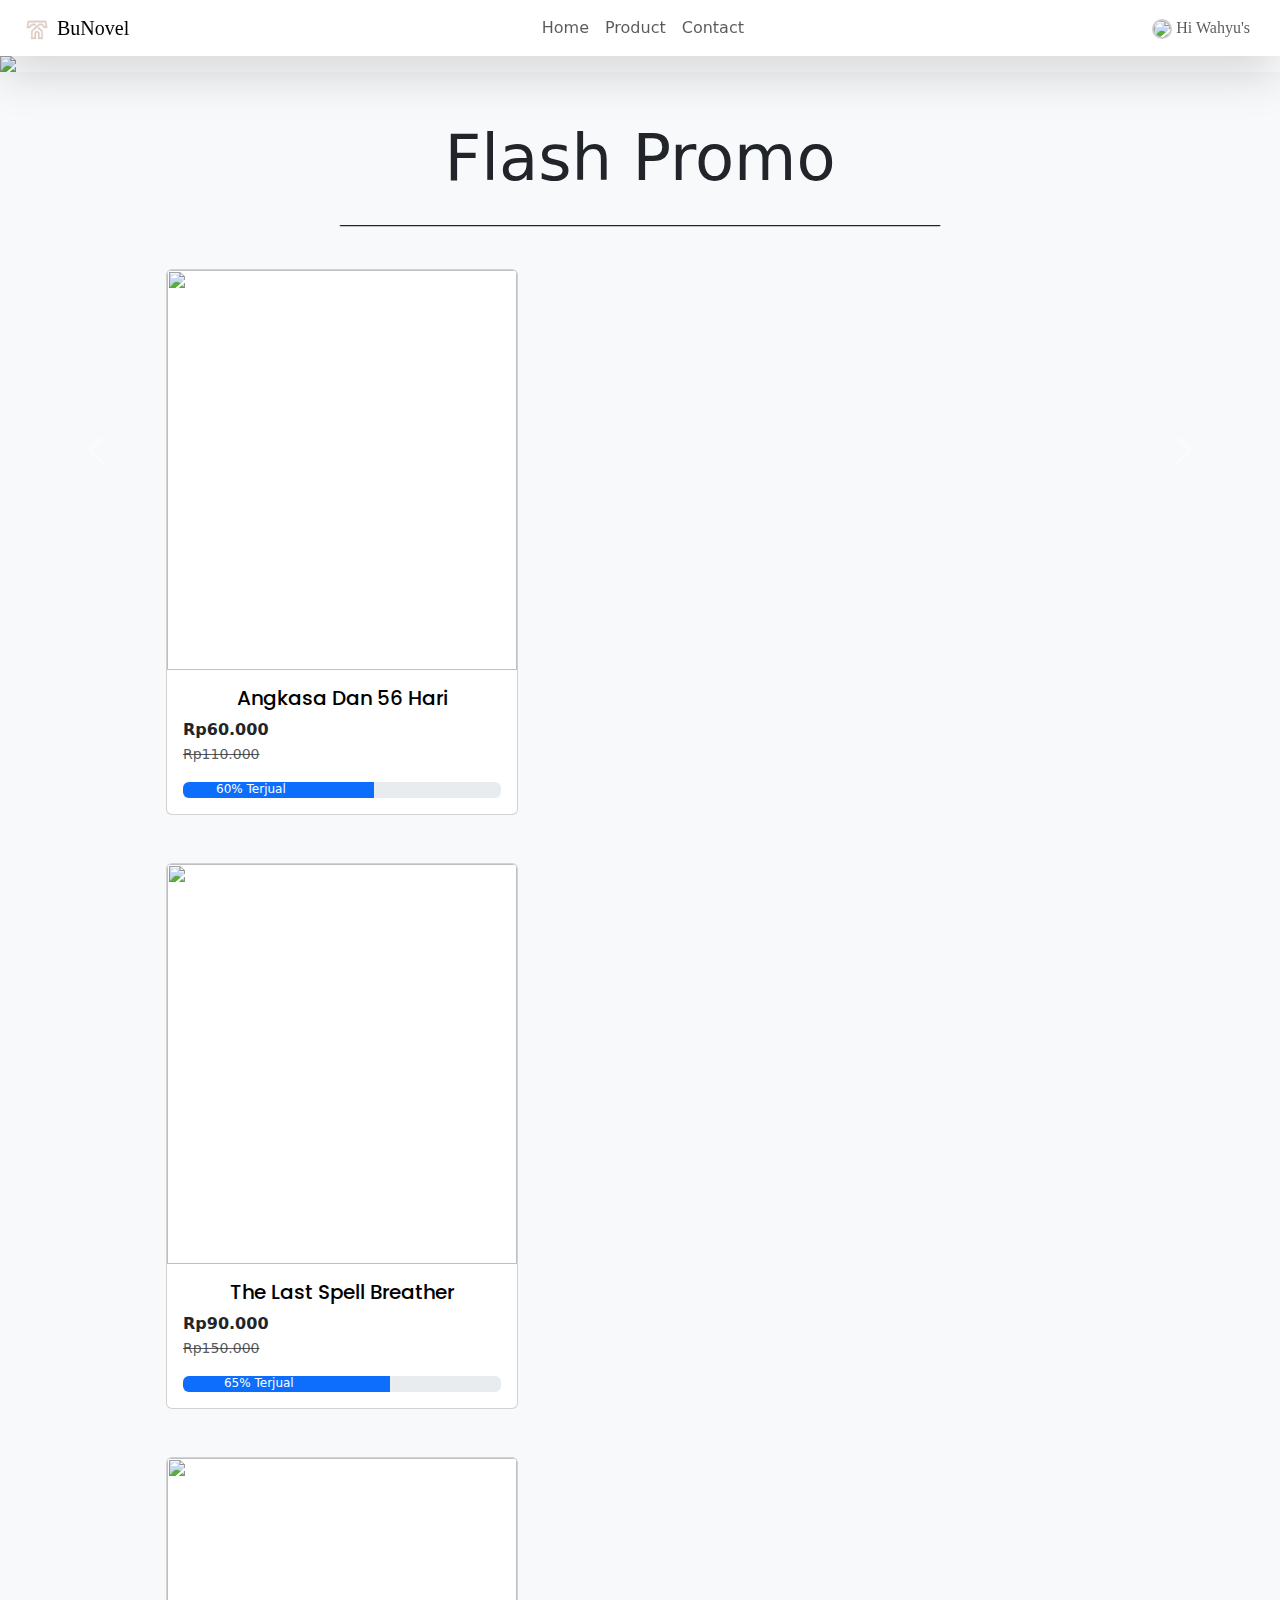
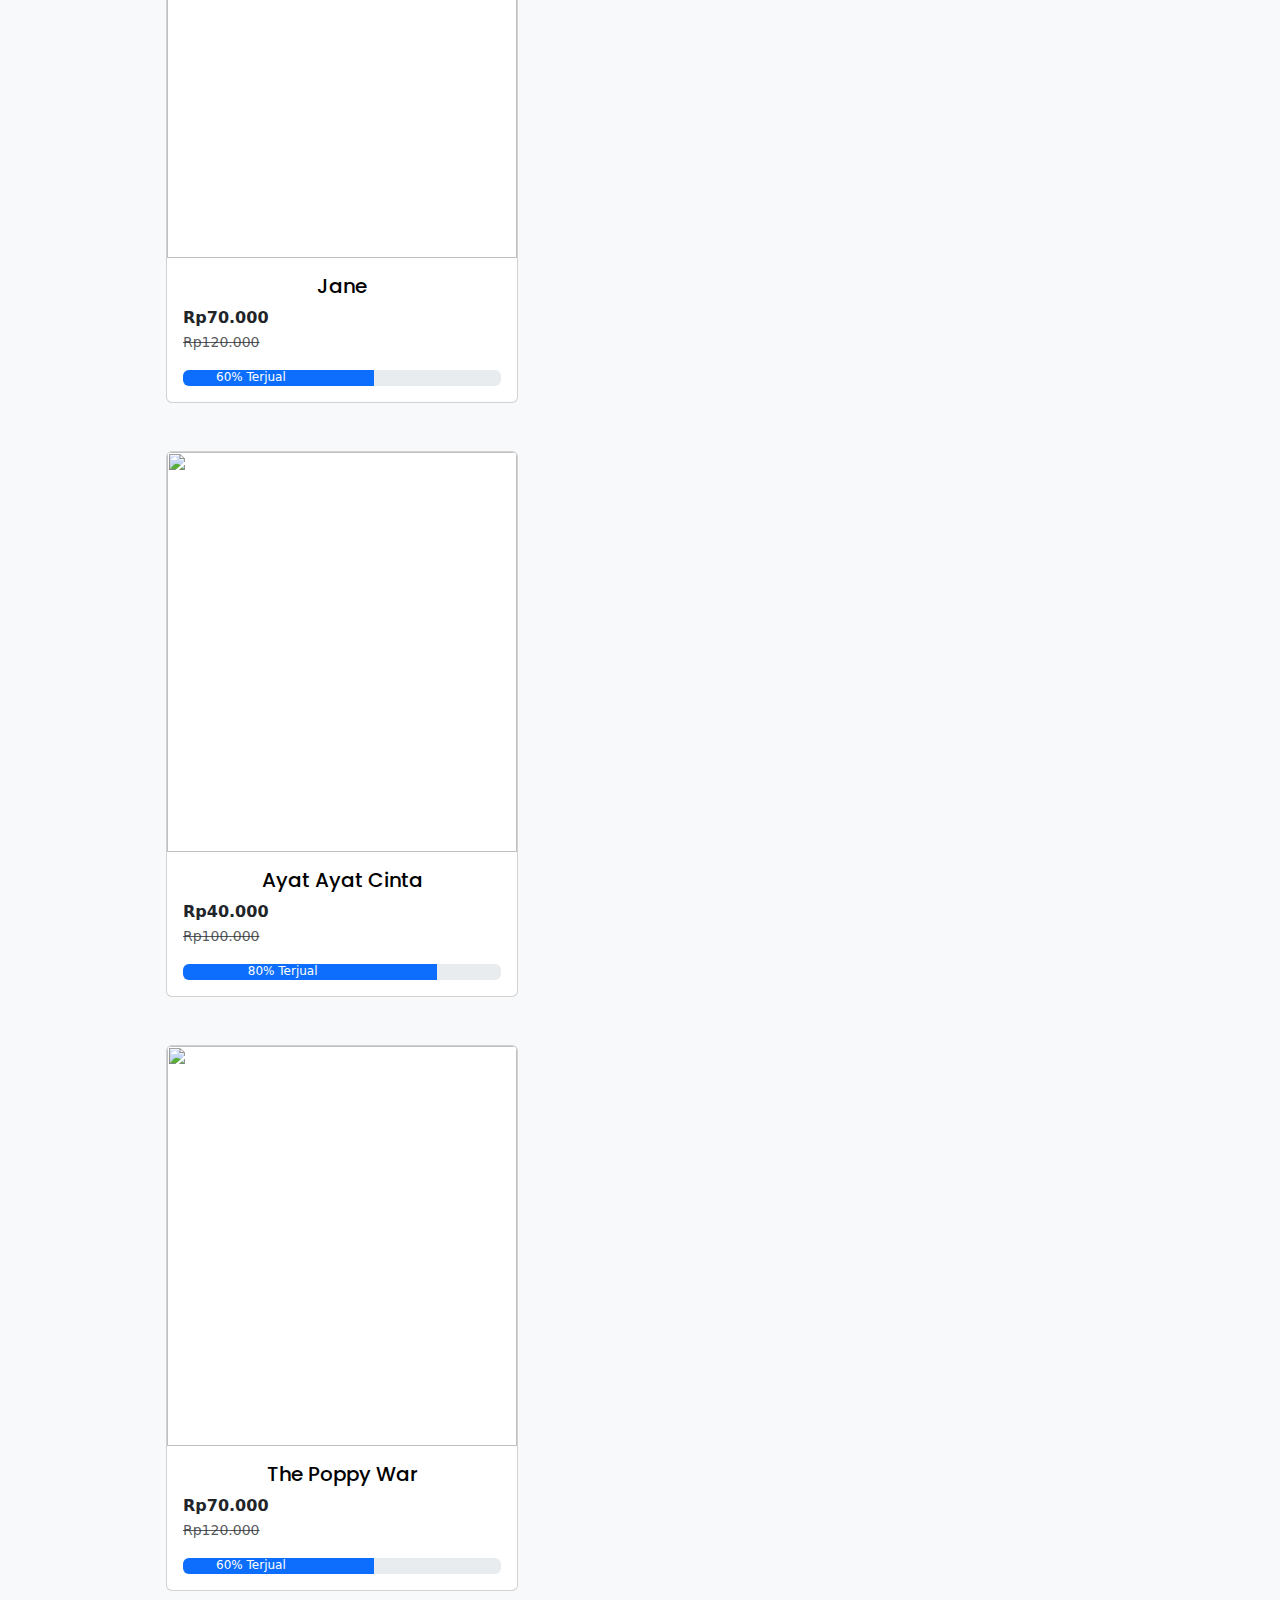
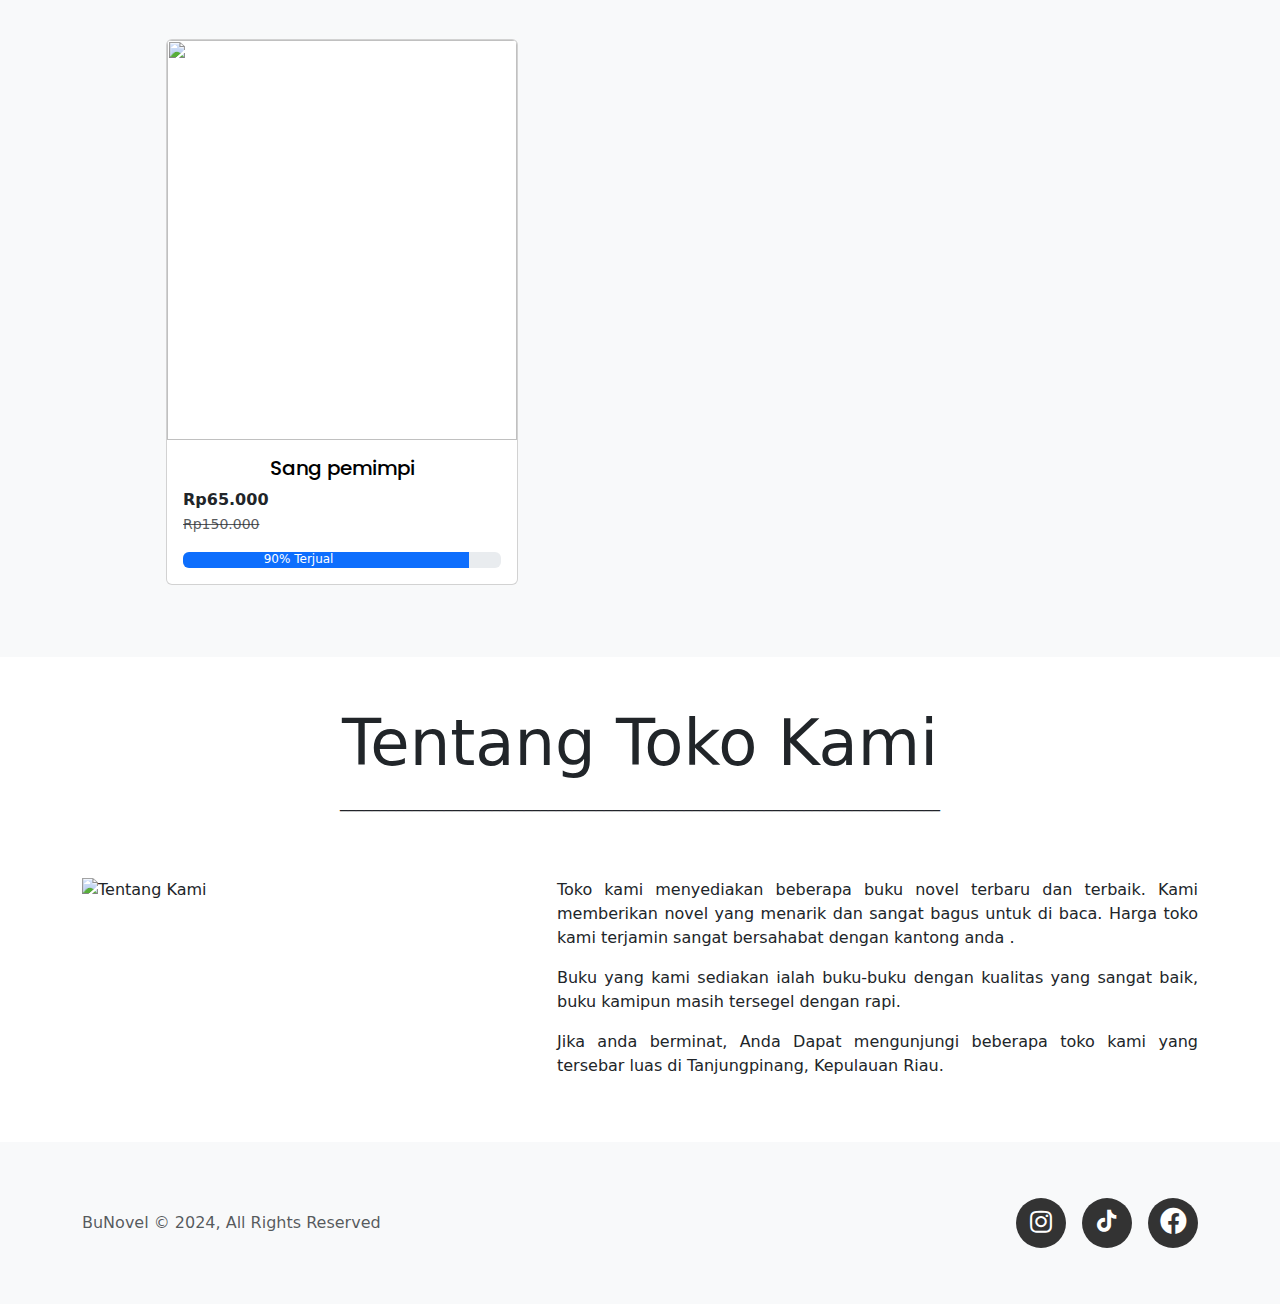
==== home.html @ 708df7e6 "first commit" ====
<!DOCTYPE html>
<html lang="en">
<head>
    <meta charset="UTF-8">
    <meta name="viewport" content="width=device-width, initial-scale=1.0">
    <link href="https://cdn.jsdelivr.net/npm/bootstrap@5.3.3/dist/css/bootstrap.min.css" rel="stylesheet" integrity="sha384-QWTKZyjpPEjISv5WaRU9OFeRpok6YctnYmDr5pNlyT2bRjXh0JMhjY6hW+ALEwIH" crossorigin="anonymous">
    <link rel="stylesheet" href="style.css">
    <!-- Add the slick-theme.css if you want default styling -->
    <link rel="stylesheet" type="text/css" href="https://cdn.jsdelivr.net/npm/slick-carousel@1.8.1/slick/slick.css"/>
    <!-- Add the slick-theme.css if you want default styling -->
    <link rel="stylesheet" type="text/css" href="https://cdn.jsdelivr.net/npm/slick-carousel@1.8.1/slick/slick-theme.css"/>
    <link href="https://cdn.lineicons.com/4.0/lineicons.css" rel="stylesheet" />
    <script src="https://unpkg.com/feather-icons"></script>
    <link rel="stylesheet" href="https://use.fontawesome.com/releases/v5.15.4/css/all.css">
    <link rel="shortcut icon" href="img-logo/logo-tokokita.png" type="image/x-icon"> 
    <title>Home</title>
</head>
<body style="overflow-x: hidden;">
    <!-- navbar -->
    <nav class="navbar navbar-expand-lg bg-body shadow-lg fixed-top">
        <div class="container-fluid">
          <a class="navbar-brand" href="#" style="font-family: serif; margin-left: 10px;">
            <img src="img-logo/logo-tokokita.png" alt="Logo" width="30" height="24" class="d-inline-block align-text-top">
            BuNovel
          </a>
          <button class="navbar-toggler" type="button" data-bs-toggle="collapse" data-bs-target="#navbarText" aria-controls="navbarText" aria-expanded="false" aria-label="Toggle navigation">
            <span class="navbar-toggler-icon"></span>
          </button>
          <div class="collapse navbar-collapse" id="navbarText">
            <ul class="navbar-nav mb-2 mb-lg-0">
              <li class="nav-item">
                <a class="nav-link" href="home.html">Home</a>
              </li>
              <li class="nav-item">
                <a class="nav-link" href="product.html">Product</a>
              </li>
              <li class="nav-item">
                <a class="nav-link" href="contact.html">Contact</a>
              </li>
            </ul>
            <ul class="navbar-nav me-auto mb-2 mb-lg-0 haya">
              <li class="nav-item">
                  <button type="button" class="position-relative" style="border: none; background: none;">
                      <a href="#" class="nav-link" id="shopping-cart-button">
                          <i data-feather="shopping-cart"></i>
                      </a>
                  </button>
              </li>
            </ul>
            <ul class="navbar-nav ms-auto mb-2 mb-lg-0 prof" style="margin-right: 10px;">
              <li class="nav-item dropdown">
                  <a class="nav-link" href="#" id="navbarDropdown" role="button" data-bs-toggle="dropdown" aria-expanded="false" style="font-family: 'Times New Roman'">
                      <img src="https://i1.sndcdn.com/artworks-5MuyfNhSnbkWAyOA-lWwDVg-t500x500.jpg" class="rounded-circle">
                      Hi Wahyu's
                  </a>
                  <ul class="dropdown-menu" style="width: auto;">
                      <!-- <li><a class="dropdown-item" href="#">Profile</a></li>
                      <li><hr class="dropdown-divider"></li> -->
                      <li><a class="dropdown-item" href="loginpage-fix/login-page.html">Logout</a></li>
                  </ul>
              </li>
            </ul>
          </div>
        </div>
    </nav>

    <!-- latar -->
    <div class="latar" style="margin: 0; padding: 0; margin-top: 56px;">
            <div id="carouselExampleInterval" class="carousel slide" data-bs-ride="carousel">
                <div class="carousel-indicators">
                    <button type="button" data-bs-target="#carouselExampleDark" data-bs-slide-to="0" class="active" aria-current="true" aria-label="Slide 1"></button>
                    <button type="button" data-bs-target="#carouselExampleDark" data-bs-slide-to="1" aria-label="Slide 2"></button>
                    <button type="button" data-bs-target="#carouselExampleDark" data-bs-slide-to="2" aria-label="Slide 3"></button>
                </div>
                <div class="carousel-inner">
                  <div class="carousel-item active" data-bs-interval="2000">
                    <img src="https://www.ideabox.co.id/wp-content/uploads/2023/08/novel.webp" class="d-block w-100">
                    <div class="carousel-caption d-none d-md-block" style="margin-bottom: 110px;">
                      <div class="coming-soon-overlay">
                        <p>Coming Soon Agustus 2024</p>
                      </div>
                    </div>
                  </div>
                  <div class="carousel-item" data-bs-interval="2000">
                    <img src="https://ustatic.priceza.co.id/img/upload/10-novel-indonesia-terbaik-1.jpg" class="d-block w-100">
                    <div class="carousel-caption d-none d-md-block" style="margin-bottom: 110px;">
                      <div class="coming-soon-overlay">
                        <p>Coming Soon</p>
                      </div>
                    </div>
                  </div>
                  <div class="carousel-item" data-bs-interval="2000">
                    <img src="https://www.gramedia.com/blog/content/images/2019/09/21_8_19_5-buku-yang-judulnya-bikin-baper.jpg" class="d-block w-100">
                    <div class="carousel-caption d-none d-md-block" style="margin-bottom: 110px;">
                      <div class="coming-soon-overlay">
                        <p>Coming Soon 2025</p>
                      </div>
                    </div>
                  </div>
                  </div>
                </div>
                <button class="carousel-control-prev" type="button" data-bs-target="#carouselExampleInterval" data-bs-slide="prev">
                  <span class="carousel-control-prev-icon" aria-hidden="true"></span>
                  <span class="visually-hidden">Previous</span>
                </button>
                <button class="carousel-control-next" type="button" data-bs-target="#carouselExampleInterval" data-bs-slide="next">
                  <span class="carousel-control-next-icon" aria-hidden="true"></span>
                  <span class="visually-hidden">Next</span>
                </button>
              </div>
    </div>

   <!-- pilihan -->
   <div class="container-fluid pt-5 pb-5 bg-light">
      <div class="container">
          <h3 class="display-3 text-center" id="promo"><b>Flash Promo</b></h3>
          <p class="text-center">___________________________________________________________________________</p>
          <div class="product-list px-2 ps-md-5 ms-md-1">
            <div class="me-md-3 py-2">
              <div class="card-border-0 position-relative mx-3">
                <div class="row">
                  <div class="col-auto">
                    <div class="card mb-3 mt-3 w-90 pou">
                      <img src="https://cdn.gramedia.com/uploads/items/9786239712716.jpg" class="card-img-top img-fluid" style="height: 400px; width: 350px;">
                      <div class="card-body">
                        <h5 class="card-title text-center" style="font-family: 'Poppins', sans-serif;"><a href="product.html" style="color: black; text-decoration: none;">Angkasa Dan 56 Hari</a></h5>
                        <p class="card-text"><b>Rp60.000</b><br><small class="text-muted"><del>Rp110.000</del></small></p>
                        <div class="progress">
                          <div class="progress-bar" role="progressbar" style="width: 60%;" aria-valuenow="60" aria-valuemin="0" aria-valuemax="100"><p style="margin-right: 55px; margin-bottom: 1.5px;">60% Terjual</p></div>
                        </div>
                      </div>
                    </div>
                  </div>
                </div>
              </div>
            </div>
            <div class="me-md-3 py-2">
              <div class="card-border-0 position-relative mx-3">
                <div class="row">
                  <div class="col-auto">
                    <div class="card mb-3 mt-3 w-90 pou">
                      <img src="https://bukukita.com/babacms/displaybuku/116930_f.jpg" class="card-img-top img-fluid" style="height: 400px; width: 350px;">
                      <div class="card-body">
                        <h5 class="card-title text-center" style="font-family: 'Poppins', sans-serif;"><a href="product.html" style="color: black; text-decoration: none;">The Last Spell Breather</a></h5>
                        <p class="card-text"><b>Rp90.000</b><br><small class="text-muted"><del>Rp150.000</del></small></p>
                        <div class="progress">
                          <div class="progress-bar" role="progressbar" style="width: 65%;" aria-valuenow="65" aria-valuemin="0" aria-valuemax="100"><p style="margin-right: 55px; margin-bottom: 1.5px;">65% Terjual</p></div>
                        </div>
                      </div>
                    </div>
                  </div>
                </div>
              </div>
            </div>
            <div class="me-md-3 py-2">
              <div class="card-border-0 position-relative mx-3">
                <div class="row">
                  <div class="col-auto">
                    <div class="card mb-3 mt-3 w-90 pou">
                      <img src="https://bukurepublika.id/wp-content/uploads/2021/11/CD-Jane.jpg" class="card-img-top img-fluid" style="height: 400px; width: 350px;">
                      <div class="card-body">
                        <h5 class="card-title text-center" style="font-family: 'Poppins', sans-serif;"><a href="product.html" style="color: black; text-decoration: none;">Jane</a></h5>
                        <p class="card-text"><b>Rp70.000</b><br><small class="text-muted"><del>Rp120.000</del></small></p>
                        <div class="progress">
                          <div class="progress-bar" role="progressbar" style="width: 60%;" aria-valuenow="60" aria-valuemin="0" aria-valuemax="100"><p style="margin-right: 55px; margin-bottom: 1.5px;">60% Terjual</p></div>
                        </div>
                      </div>
                    </div>
                  </div>
                </div>
              </div>
            </div>
            <div class="me-md-3 py-2">
              <div class="card-border-0 position-relative mx-3">
                <div class="row">
                  <div class="col-auto">
                    <div class="card mb-3 mt-3 w-90 pou">
                      <img src="https://cdn1-production-images-kly.akamaized.net/vmO7bBQfyI4bWahHujrKiygU2Ps=/500x667/smart/filters:quality(75):strip_icc():format(webp)/kly-media-production/medias/925940/original/032865000_1436602413-ciri-ciri_novel.jpg" class="card-img-top img-fluid" style="height: 400px; width: 350px;">
                      <div class="card-body">
                        <h5 class="card-title text-center" style="font-family: 'Poppins', sans-serif;"><a href="product.html" style="color: black; text-decoration: none;">Ayat Ayat Cinta</a></h5>
                        <p class="card-text"><b>Rp40.000</b><br><small class="text-muted"><del>Rp100.000</del></small></p>
                        <div class="progress">
                          <div class="progress-bar" role="progressbar" style="width: 80%;" aria-valuenow="80" aria-valuemin="0" aria-valuemax="100"><p style="margin-right: 55px; margin-bottom: 1.5px;">80% Terjual</p></div>
                        </div>
                      </div>
                    </div>
                  </div>
                </div>
              </div>
            </div>
            <div class="me-md-3 py-2">
              <div class="card-border-0 position-relative mx-3">
                <div class="row">
                  <div class="col-auto">
                    <div class="card mb-3 mt-3 w-90 pou">
                      <img src="https://cdn.gramedia.com/uploads/items/9786020634951_the_poppy_war_cov.jpg" class="card-img-top img-fluid" style="height: 400px; width: 350px;">
                      <div class="card-body">
                        <h5 class="card-title text-center" style="font-family: 'Poppins', sans-serif;"><a href="product.html" style="color: black; text-decoration: none;">The Poppy War</a></h5>
                        <p class="card-text"><b>Rp70.000</b><br><small class="text-muted"><del>Rp120.000</del></small></p>
                        <div class="progress">
                          <div class="progress-bar" role="progressbar" style="width: 60%;" aria-valuenow="60" aria-valuemin="0" aria-valuemax="100"><p style="margin-right: 55px; margin-bottom: 1.5px;">60% Terjual</p></div>
                        </div>
                      </div>
                    </div>
                  </div>
                </div>
              </div>
            </div>
            <div class="me-md-3 py-2">
              <div class="card-border-0 position-relative mx-3">
                <div class="row">
                  <div class="col-auto">
                    <div class="card mb-3 mt-3 w-90 pou">
                      <img src="https://cdn.gramedia.com/uploads/items/9786028811378_New-Edition-Sang-Pemimpi.jpg" class="card-img-top img-fluid" style="height: 400px; width: 350px;">
                      <div class="card-body">
                        <h5 class="card-title text-center" style="font-family: 'Poppins', sans-serif;"><a href="product.html" style="color: black; text-decoration: none;">Sang pemimpi</a></h5>
                        <p class="card-text"><b>Rp65.000</b><br><small class="text-muted"><del>Rp150.000</del></small></p>
                        <div class="progress">
                          <div class="progress-bar" role="progressbar" style="width: 90%;" aria-valuenow="90" aria-valuemin="0" aria-valuemax="100"><p style="margin-right: 55px; margin-bottom: 1.5px;">90% Terjual</p></div>
                        </div>
                      </div>
                    </div>
                  </div>
                </div>
              </div>
            </div>
          </div>

      </div> 
   </div>

   <!-- pengenalan -->
   <div class="container-fluid pt-5 pb-5">
    <div class="container">
        <h2 class="display-3 text-center" id="tentang">Tentang Toko Kami</h2>
        <p class="text-center">___________________________________________________________________________</p>
        <div class="row pt-5">
            <div class="col-md-5">
                <img src="https://img.pikbest.com/wp/202347/spacious-library-room-featuring-chairs-bookshelves-and-a-blank-photo-frame-3d-interior-design-sketch_9757215.jpg!bwr800" class="img-fluid mb-3" alt="Tentang Kami">
            </div>
            <div class="col-md-7 mt-3 mt-md-0">
                <p style="text-align: justify;">
                  Toko kami menyediakan beberapa 
                  buku novel terbaru dan terbaik. 
                  Kami memberikan novel yang menarik dan 
                  sangat bagus untuk di baca. Harga toko kami 
                  terjamin sangat bersahabat dengan kantong anda .</p>
                <p style="text-align: justify;">
                  Buku yang kami sediakan ialah buku-buku dengan kualitas yang sangat baik, 
                  buku kamipun masih tersegel dengan rapi. 
                </p>
                <p style="text-align: justify;">
                  Jika anda berminat, Anda Dapat mengunjungi beberapa toko kami yang tersebar luas di Tanjungpinang, Kepulauan Riau. 
                </p>
            </div>
        </div>
    </div>
   </div>


   <!-- wm sekalian footer -->
   <div class="container-fluid pb-3 pt-3 bg-light">
    <div class="container">
      <footer class="d-flex flex-wrap justify-content-between align-items-center py-3 my-4 ">
        <div class="col-md-4 d-flex align-items-center">
          <span class="mb-3 mb-md-0 text-muted">BuNovel &copy; 2024, All Rights Reserved</span>
        </div>
    
        <ul class="nav col-md-4 justify-content-end list-unstyled d-flex">
          <li class="ms-3"><a class="text-muted atur-logo" href="#" style="line-height: 55px;"><i class="fab fa-instagram atur" style="font-size: 25px; margin-left: 14px;"></i></a></li>
          <li class="ms-3"><a class="text-muted atur-logo" href="#" style="line-height: 52px;"><i class="fab fa-tiktok atur" style="font-size: 22px; margin-left: 15px;"></i></a></li>
          <li class="ms-3"><a class="text-muted atur-logo" href="#" style="line-height: 56.8px;"><i class="fab fa-facebook atur" style="font-size: 27px; margin-left: 12px;"></i></a></li>
        </ul>
      </footer>
    </div>
   </div>

    <!-- bagian atas -->
    <script>
      feather.replace()
    </script>

  <script src="https://code.jquery.com/jquery-3.7.1.min.js" integrity="sha256-/JqT3SQfawRcv/BIHPThkBvs0OEvtFFmqPF/lYI/Cxo=" crossorigin="anonymous"></script>
    <script type="text/javascript" src="https://cdn.jsdelivr.net/npm/slick-carousel@1.8.1/slick/slick.min.js"></script>
    <script src="https://cdn.jsdelivr.net/npm/@popperjs/core@2.11.8/dist/umd/popper.min.js" integrity="sha384-I7E8VVD/ismYTF4hNIPjVp/Zjvgyol6VFvRkX/vR+Vc4jQkC+hVqc2pM8ODewa9r" crossorigin="anonymous"></script>
    <script src="https://cdn.jsdelivr.net/npm/bootstrap@5.3.3/dist/js/bootstrap.min.js" integrity="sha384-0pUGZvbkm6XF6gxjEnlmuGrJXVbNuzT9qBBavbLwCsOGabYfZo0T0to5eqruptLy" crossorigin="anonymous"></script>
    <script src="script-slick.js"></script>
    <script src="script.js"></script>
  </body>
</html>
---- style.css ----
@import url('https://fonts.googleapis.com/css2?family=Poppins:wght@400;600;800&display=swap');

.latar img {
    max-height: 561px;
    width: auto;
    max-width: 100%;
}
/* 
.crop-img {
    object-fit: cover;
} */


.product-list>.nextArrowBtn ,
.product-list>.prevArrowBtn {
    position: absolute;
    z-index: 1000;
    border: 2px solid #000;
    color: #000;
    bottom: -20%;
    width: 2.75rem;
    height: 2.75rem;
    background-color: #fff;
    font-size: 1rem;
    line-height: 2.625rem;
    text-align: center;
    cursor: pointer;
}

.product-list>.prevArrowBtn {
    top: 50%;
    left: 0%;
    border-radius: 50%;
}
.product-list>.nextArrowBtn {
    top: 50%;
    left: auto;
    right: -2%;
    border-radius: 50%;
}

@media (max-width: 600px) {

    .product-list>.prevArrowBtn {
        top: 50%;
        left: 0%;
        border-radius: 50%;
    }

    .product-list>.nextArrowBtn {
        top: 50%;
        left: auto;
        right: 0%;
        border-radius: 50%;
    }    

    .pou {
        margin: 3rem;
    }

    .slick-dots {
        left: -3px;
    }

}

.product-list .slick-dots li.slick-active button {
    background: linear-gradient(162.41deg, #43BAFF 1.77%, #7141B1 92.78%);
}

.product-list .slick-dots li button:focus,
.product-list .slick-dots li button:hover {
    outline: none;
    background: linear-gradient(162.41deg, #43BAFF 1.77%, #7141B1 92.78%);
}

.product-list>.slick-list {
    padding: 0 0 0 0 !important;
}
.product-list .slick-dots li button{
    width: 100%;
    height: 5px;
    background-color: #c1c3c5;
    display: unset;
    padding: 0;
}
.product-list .slick-dots li {
    margin: 10px;
}
.product-list .slick-dots li button::before{
    content: "";
}
.product-list .slick-dots {
    display: block;
    width: 100%;
    padding-left: 0;
    bottom: -7%;
}

.product-list .card::after,
.product-list .card::before {
    left: 0;
    z-index: -1;
    width: 100%;
    content: "";
    height: 100%;
    background: #fff;
    border-radius: 5px;
    position: absolute;
    transition: 500ms all ease;
}

.product-list .card::before {
    background: linear-gradient(162.41deg, #43BAFF 1.77%, #7141B1 92.78%);
}


.product-list .card:hover::before {
    left: 0;
}

.col.my-auto {
    text-align: center;
}
/* 
<!-- <div class="card mb-3 mt-3 w-25">
            <img src="https://www.kaosfullprinting.com/wp-content/uploads/2023/03/Baju-Koko-Keren-Terbaru.jpg" class="card-img-top img-fluid" >
            <div class="card-body">
              <h5 class="card-title text-center" style="font-family: 'Poppins', sans-serif;"><a href="#" style="color: black; text-decoration: none;">Kokoh Pria type 3</a></h5>
              <p class="card-text"><b>Rp70.000</b><br><small class="text-muted"><del>Rp120.000</del></small></p>
              <div class="progress">
                <div class="progress-bar" role="progressbar" style="width: 60%;" aria-valuenow="60" aria-valuemin="0" aria-valuemax="100"><p style="margin-right: 55px; margin-bottom: 1.5px;">60% Terjual</p></div>
              </div>
            </div>
          </div> --> */

.prof img {   
    width: 35px;
    border: 2px solid #cccccc;
}

.atur-logo {
    display: inline-block;
    width: 50px;
    height: 50px;
    border-radius: 50%;
    background-color: #333;
}

.atur {
    color: white;
    margin-right: auto;
}

@media (min-width: 992px) {
    .navbar-nav {
        margin-left: 388.5px;
    }
    .haya {
        margin-left: 310px;
    }
    .pou {
        margin: 1rem;
    }
    .slick-dots{
        left: 11.5px;
    }
}

/* Shopping Cart */

#shopping-cart-button{
    position: relative;
}

#shopping-cart-button .quantity-badge{
    display: inline-block;
    padding: 1px 5px;
    background-color: red;
    border-radius: 8px;
    font-size: 0.6rem;
    position: absolute;
    bottom: 6px;
    right: -3px;
}

.shopping-cart {
    position: absolute;
    top: 100%;
    right: -100%;
    height: 100vh;
    width: 25rem;
    padding: 0 1.5rem;
    background-color: rgb(226, 217, 217);
    color: var(--bg);
    transition: 0.3s;
    max-height: 517px; /* atau tinggi yang sesuai */
    overflow-y: auto;
  }
  
  .shopping-cart.active {
    right: 0;
  }
  
  .shopping-cart .cart-item {
    margin: 2rem 0;
    display: flex;
    align-items: center;
    gap: 1.5rem;
    padding-bottom: 1rem;
    border-bottom: 1px dashed #6d6b6b;
    position: relative;
  }
  
  .shopping-cart img {
    height: 5rem;
    border-radius: 50%;
  }
  
  .shopping-cart h3 {
    font-size: 1.2rem;
  }

  .shopping-cart h4, .shopping-cart h5{
    font-size: 1.6rem;
    margin-top: -1rem;
    text-align: center;
  }
  
  .shopping-cart .item-price {
    font-size: 1rem;
  }
  
  .shopping-cart .cart-item #add,
  .shopping-cart .cart-item #remove{
    display: inline-block;
    padding: 1px 4px;
    cursor: pointer;
    margin: 0 5px;
    background-color: black;
    color: white;
    font-weight: bold;
    font-size: 0.8rem;
  }

  .btn-grad {
    background: linear-gradient(45deg, red, green);
    background-size: 200% 200%;
    transition: background-position 0.5s;
    color: white;
}
.btn-grad:hover {
    background-position: right center;
}

.coming-soon-overlay {
    position: absolute;
    top: 200%;
    left: 50%;
    transform: translate(-50%, -50%);
    font-size: 24px;
    font-weight: bold;
  }
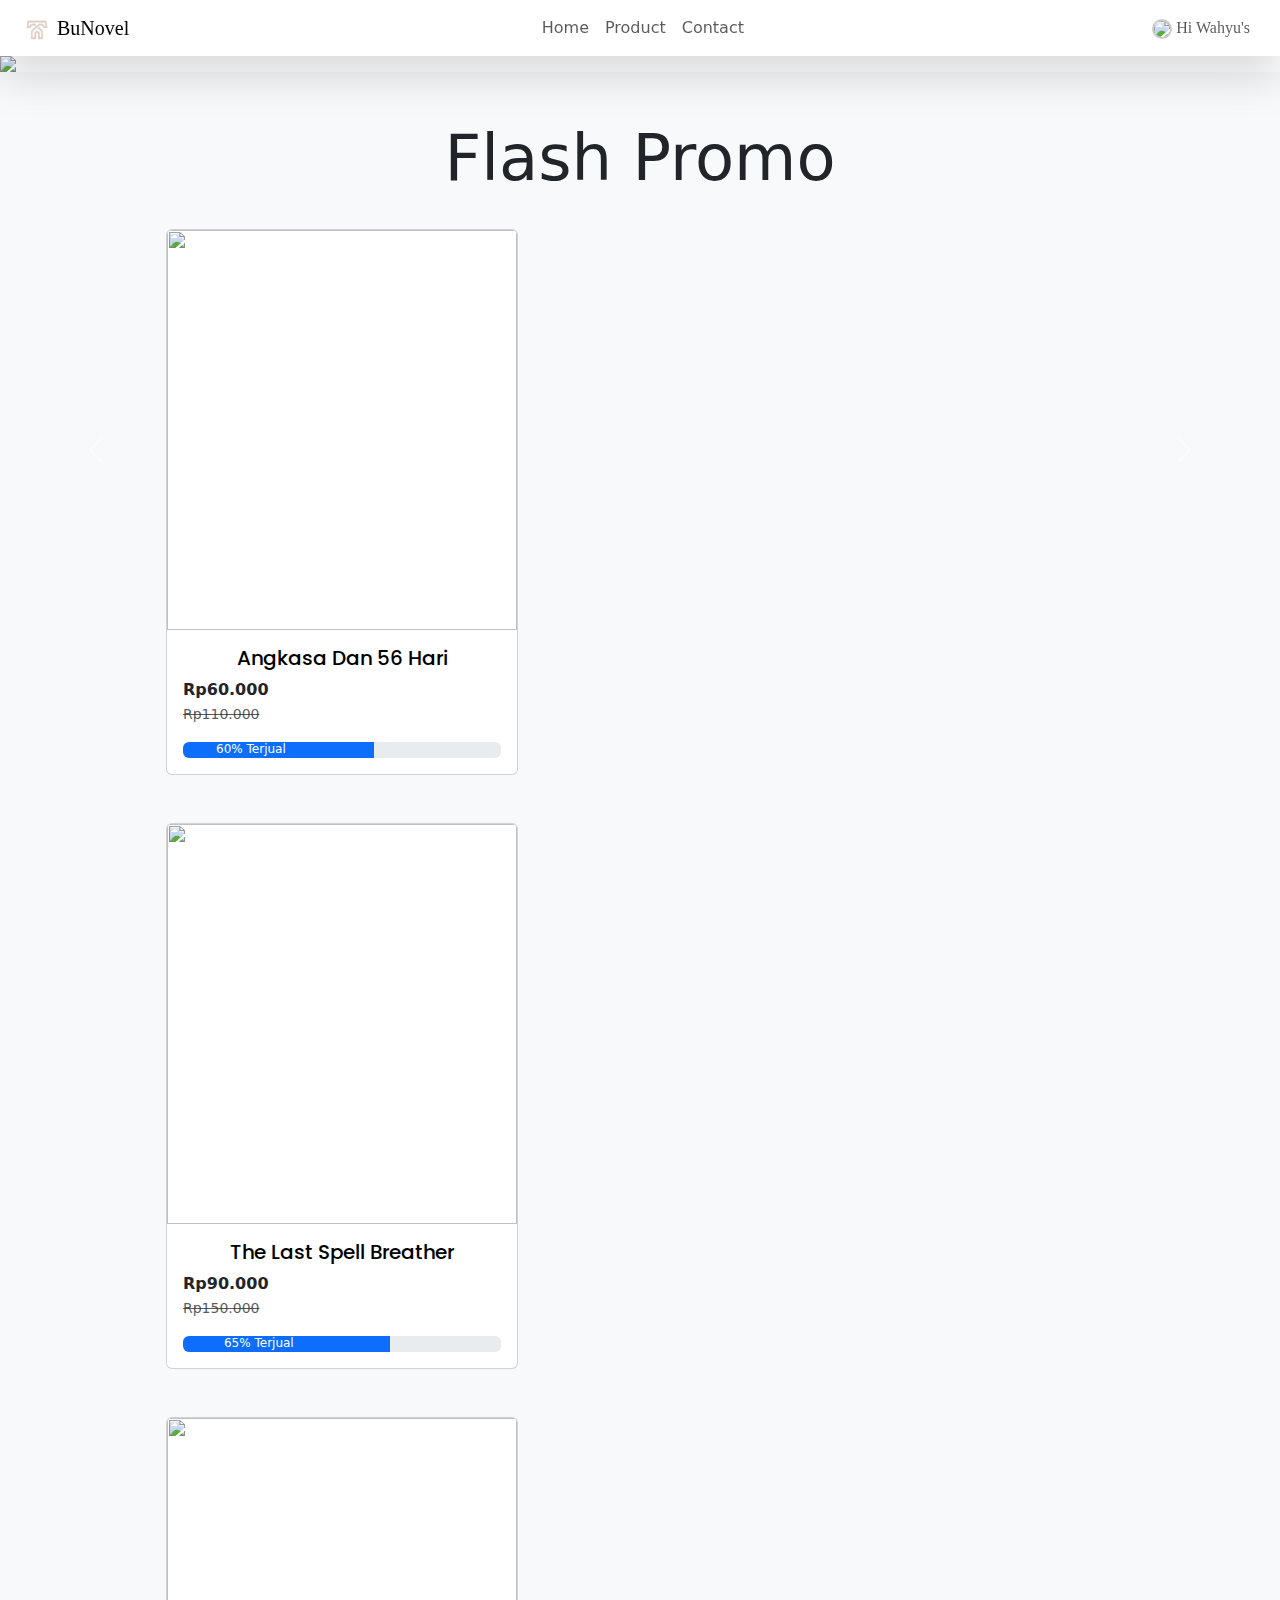
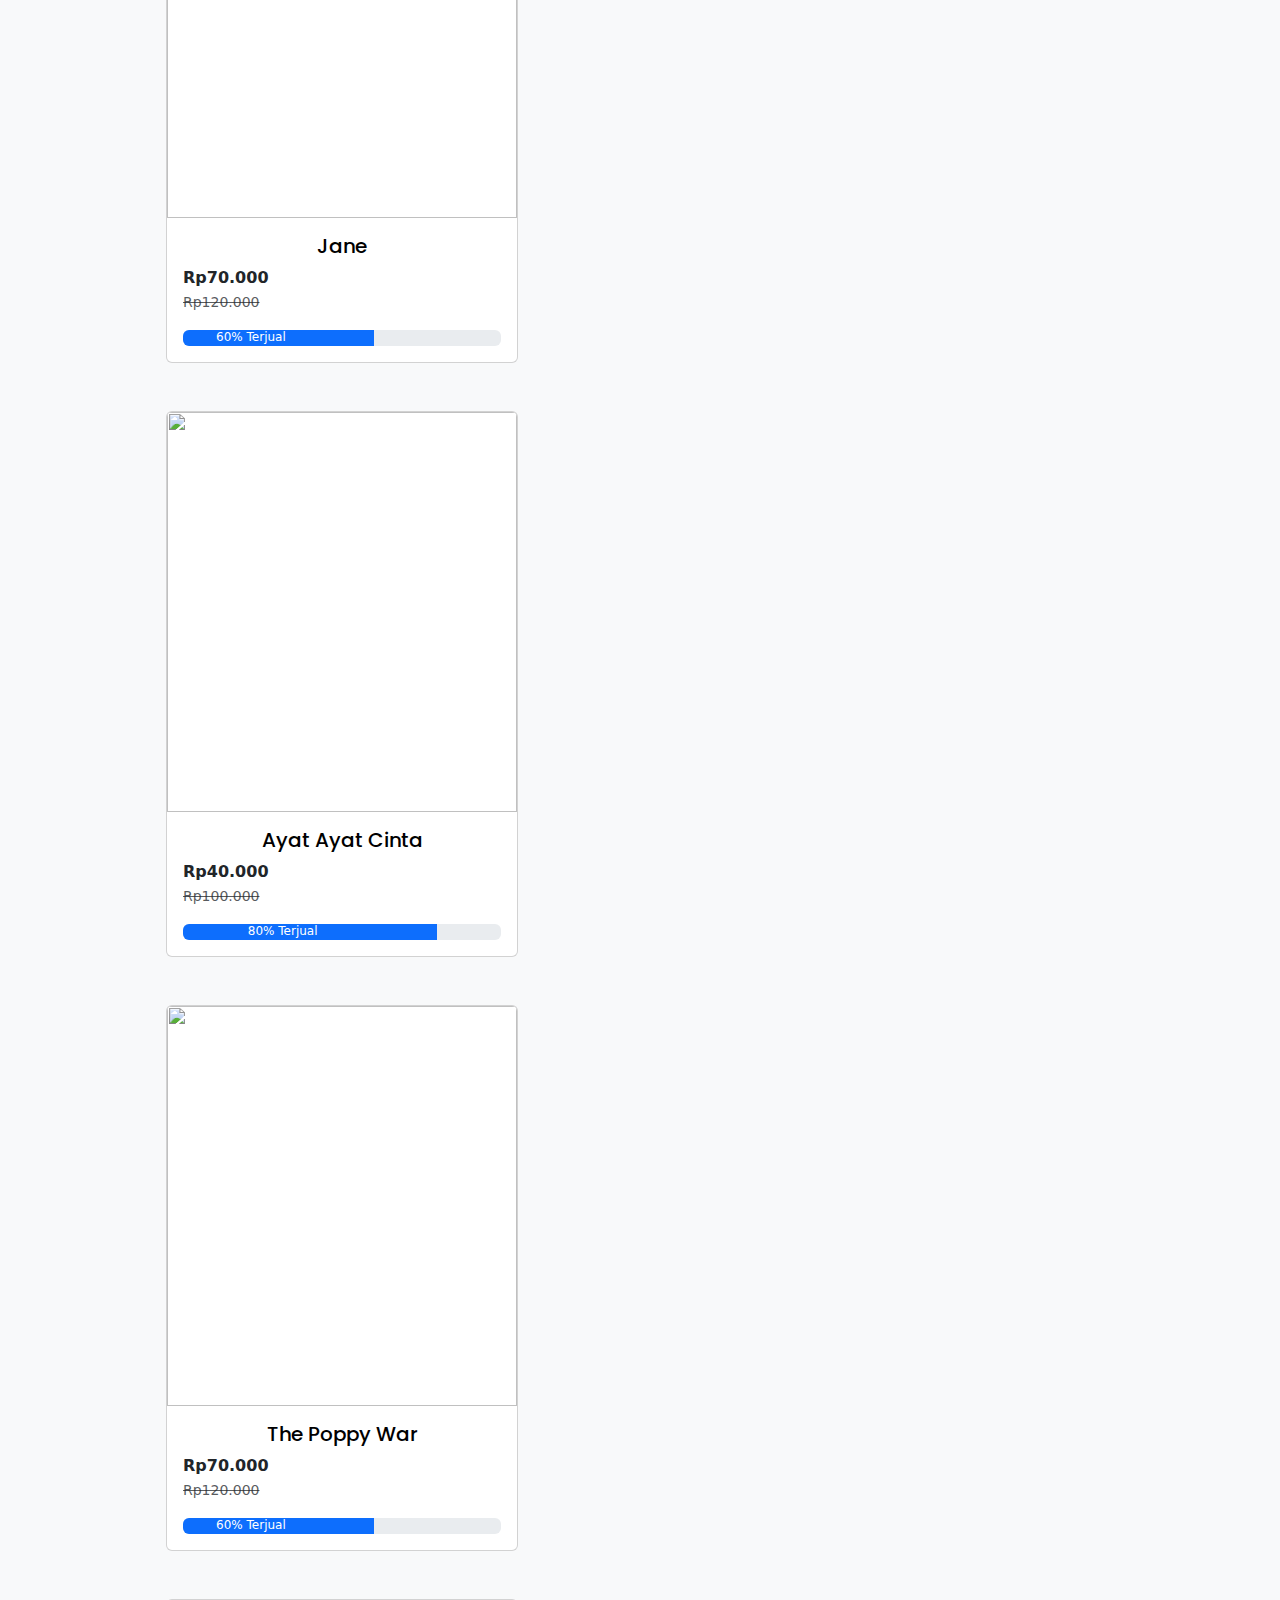
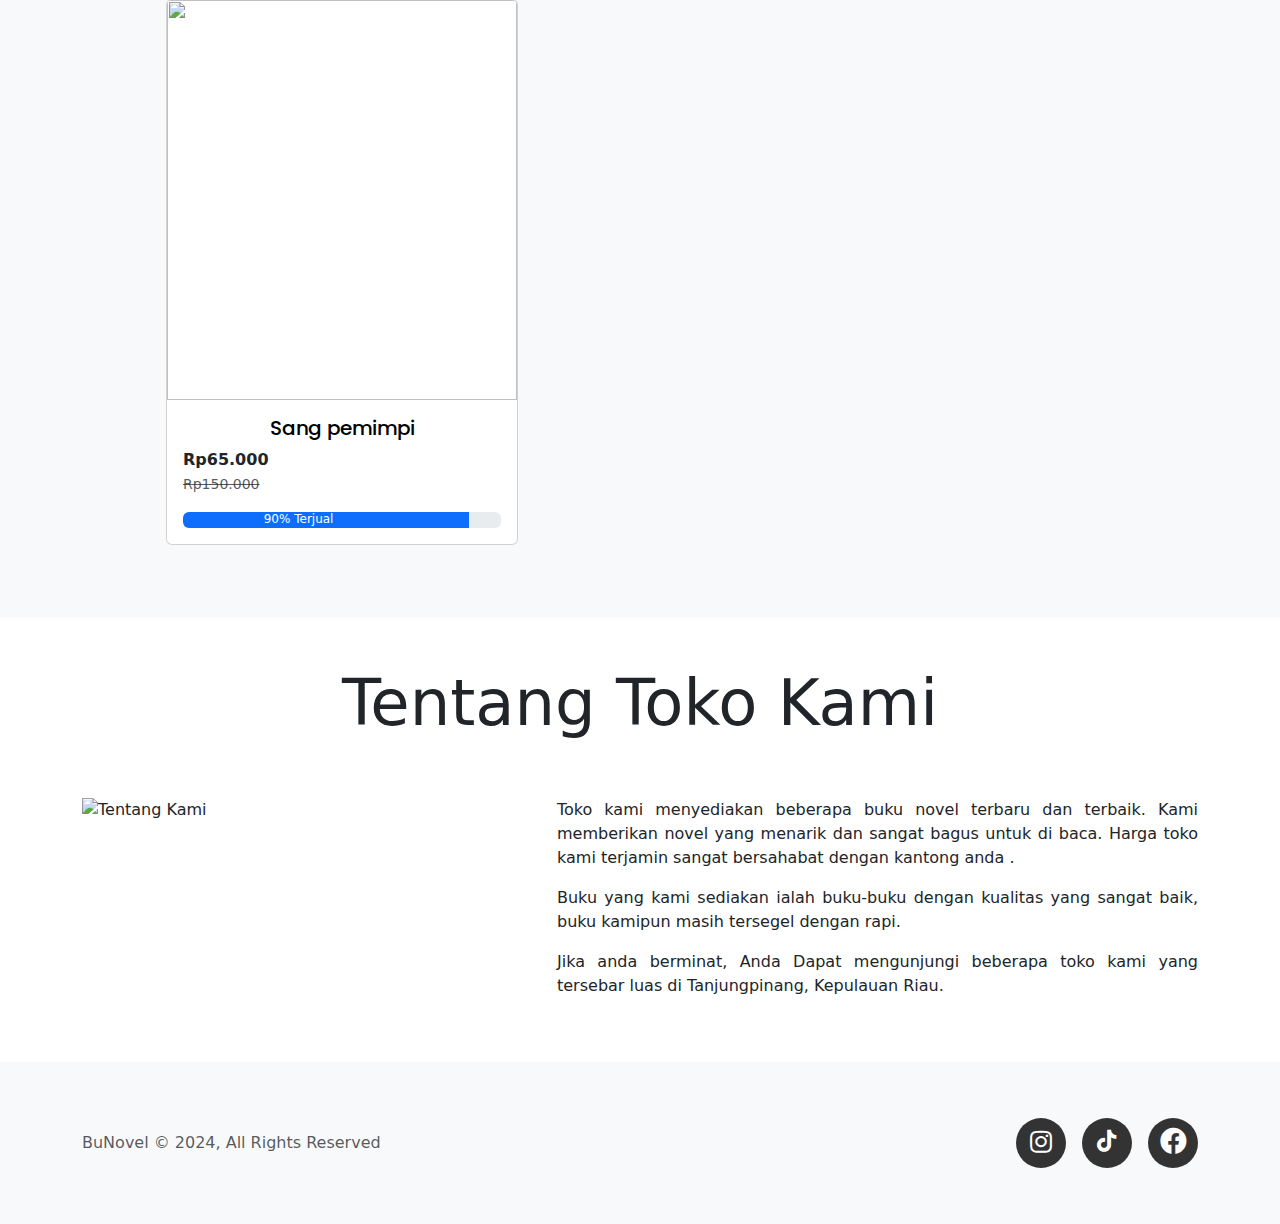
==== commit 3bfca2c8: "Update home.html" ====
--- a/home.html
+++ b/home.html
@@ -114,7 +114,6 @@
    <div class="container-fluid pt-5 pb-5 bg-light">
       <div class="container">
           <h3 class="display-3 text-center" id="promo"><b>Flash Promo</b></h3>
-          <p class="text-center">___________________________________________________________________________</p>
           <div class="product-list px-2 ps-md-5 ms-md-1">
             <div class="me-md-3 py-2">
               <div class="card-border-0 position-relative mx-3">
@@ -233,7 +232,6 @@
    <div class="container-fluid pt-5 pb-5">
     <div class="container">
         <h2 class="display-3 text-center" id="tentang">Tentang Toko Kami</h2>
-        <p class="text-center">___________________________________________________________________________</p>
         <div class="row pt-5">
             <div class="col-md-5">
                 <img src="https://img.pikbest.com/wp/202347/spacious-library-room-featuring-chairs-bookshelves-and-a-blank-photo-frame-3d-interior-design-sketch_9757215.jpg!bwr800" class="img-fluid mb-3" alt="Tentang Kami">
@@ -287,4 +285,4 @@
     <script src="script-slick.js"></script>
     <script src="script.js"></script>
   </body>
-</html>+</html>
--- a/style.css
+++ b/style.css
@@ -61,7 +61,6 @@
     .slick-dots {
         left: -3px;
     }
-
 }
 
 .product-list .slick-dots li.slick-active button {
@@ -165,6 +164,9 @@
     .slick-dots{
         left: 11.5px;
     }
+    .prof {
+        margin-right: 10px;
+    }
 }
 
 /* Shopping Cart */
@@ -261,3 +263,16 @@
     font-size: 24px;
     font-weight: bold;
   }
+
+@media (max-width: 768px) {
+    .navbar-brand {
+        margin-left: 0;
+    }
+    .nav-item {
+        text-align: center;
+        width: 100%;
+    }
+    .navbar-collapse {
+        text-align: center;
+    }
+}
